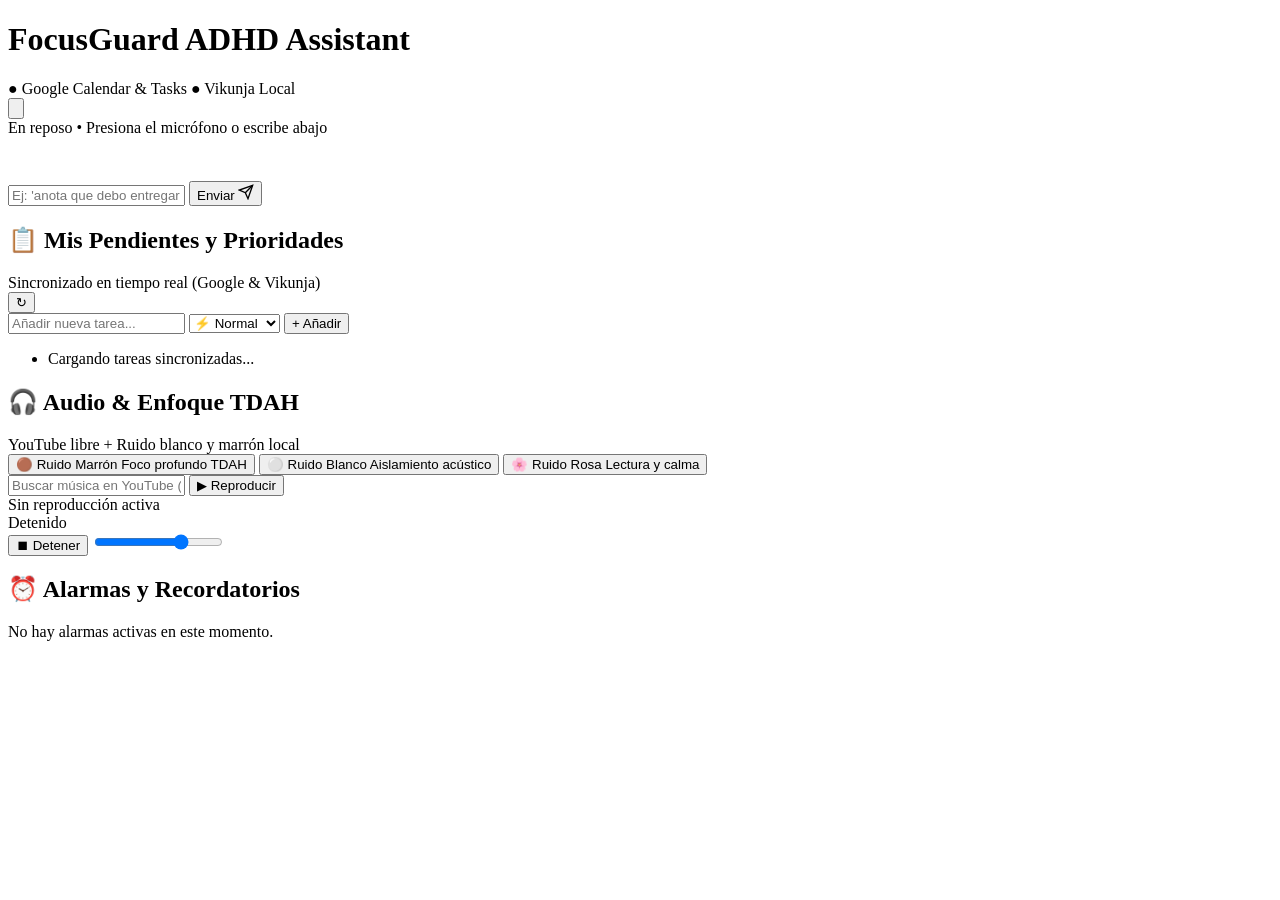
==== adhd-assistant/app/ui/index.html @ 767be78a "feat: release v1.0.0 YourFocusGuard ADHD Assistant con Google Calendar, Vikunja y UI reactiva" ====
<!DOCTYPE html>
<html lang="es">
<head>
  <meta charset="UTF-8">
  <meta name="viewport" content="width=device-width, initial-scale=1.0">
  <title>YourFocusGuard • Asistente TDAH Inteligente</title>
  <link rel="stylesheet" href="/style.css">
  <link rel="preconnect" href="https://fonts.googleapis.com">
  <link rel="preconnect" href="https://fonts.gstatic.com" crossorigin>
  <link href="https://fonts.googleapis.com/css2?family=Plus+Jakarta+Sans:wght@400;500;600;700;800&family=JetBrains+Mono:wght@400;600&display=swap" rel="stylesheet">
</head>
<body>
  <div class="ambient-glow glow-1"></div>
  <div class="ambient-glow glow-2"></div>

  <div class="app-layout">
    <!-- Header -->
    <header class="top-nav">
      <div class="brand">
        <div class="status-orb pulse"></div>
        <h1>FocusGuard <span>ADHD Assistant</span></h1>
      </div>
      <div class="sync-badges">
        <span class="badge badge-google" id="badgeGoogle">● Google Calendar & Tasks</span>
        <span class="badge badge-vikunja" id="badgeVikunja">● Vikunja Local</span>
      </div>
    </header>

    <!-- Main Voice & Interaction Hub -->
    <section class="voice-hero">
      <div class="mic-container">
        <div class="ripple-ring ring-1"></div>
        <div class="ripple-ring ring-2"></div>
        <div class="ripple-ring ring-3"></div>
        
        <button id="btnMic" class="mic-button ripple-btn" title="Mantén presionado para hablar">
          <svg class="mic-icon" viewBox="0 0 24 24" fill="none" stroke="currentColor" stroke-width="2" stroke-linecap="round" stroke-linejoin="round">
            <path d="M12 2a3 3 0 0 0-3 3v7a3 3 0 0 0 6 0V5a3 3 0 0 0-3-3Z"></path>
            <path d="M19 10v2a7 7 0 0 1-14 0v-2"></path>
            <line x1="12" y1="19" x2="12" y2="22"></line>
          </svg>
        </button>
      </div>

      <div class="voice-status-box">
        <div class="status-indicator" id="statusIndicator">En reposo • Presiona el micrófono o escribe abajo</div>
        <canvas id="waveformCanvas" width="400" height="40"></canvas>
      </div>

      <!-- Quick Text Input -->
      <form id="textForm" class="text-input-bar">
        <input type="text" id="userInput" placeholder="Ej: 'anota que debo entregar el informe mañana', 'alarma en 45 min', 'pon lofi'..." autocomplete="off">
        <button type="submit" class="send-btn ripple-btn">
          <span>Enviar</span>
          <svg viewBox="0 0 24 24" width="16" height="16" stroke="currentColor" stroke-width="2" fill="none"><path d="m22 2-7 20-4-9-9-4Z"></path><path d="M22 2 11 13"></path></svg>
        </button>
      </form>
    </section>

    <!-- Content Grid -->
    <div class="content-grid">
      <!-- Columna 1: Tareas y Cronograma Dual -->
      <section class="card tasks-card">
        <div class="card-header">
          <div class="title-wrap">
            <h2>📋 Mis Pendientes y Prioridades</h2>
            <span class="subtitle">Sincronizado en tiempo real (Google & Vikunja)</span>
          </div>
          <button id="btnRefreshTasks" class="icon-btn ripple-btn" title="Actualizar">↻</button>
        </div>

        <div class="add-task-bar">
          <input type="text" id="newTaskInput" placeholder="Añadir nueva tarea...">
          <select id="newTaskPriority">
            <option value="2">⚡ Normal</option>
            <option value="3">🔥 Alta</option>
            <option value="4">🚨 Urgente</option>
            <option value="1">☕ Baja</option>
          </select>
          <button id="btnAddTask" class="action-btn ripple-btn">+ Añadir</button>
        </div>

        <ul class="task-list" id="taskList">
          <li class="loading-item">Cargando tareas sincronizadas...</li>
        </ul>
      </section>

      <!-- Columna 2: Audio & Enfoque TDAH + Alarmas -->
      <div class="side-column">
        <!-- Audio Player Card -->
        <section class="card audio-card">
          <div class="card-header">
            <div class="title-wrap">
              <h2>🎧 Audio & Enfoque TDAH</h2>
              <span class="subtitle">YouTube libre + Ruido blanco y marrón local</span>
            </div>
          </div>

          <!-- Noise Quick Presets -->
          <div class="noise-presets">
            <button class="preset-btn ripple-btn" data-noise="brown">
              <span class="preset-icon">🟤</span>
              <span class="preset-name">Ruido Marrón</span>
              <span class="preset-desc">Foco profundo TDAH</span>
            </button>
            <button class="preset-btn ripple-btn" data-noise="white">
              <span class="preset-icon">⚪</span>
              <span class="preset-name">Ruido Blanco</span>
              <span class="preset-desc">Aislamiento acústico</span>
            </button>
            <button class="preset-btn ripple-btn" data-noise="pink">
              <span class="preset-icon">🌸</span>
              <span class="preset-name">Ruido Rosa</span>
              <span class="preset-desc">Lectura y calma</span>
            </button>
          </div>

          <!-- YouTube Stream Search -->
          <form id="youtubeForm" class="youtube-search-bar">
            <input type="text" id="ytQuery" placeholder="Buscar música en YouTube (ej: Hans Zimmer, Synthwave)...">
            <button type="submit" class="action-btn ripple-btn">▶ Reproducir</button>
          </form>

          <!-- Active Player Box -->
          <div class="player-box" id="playerBox">
            <div class="player-info">
              <div class="player-title" id="playerTitle">Sin reproducción activa</div>
              <div class="player-badge" id="playerBadge">Detenido</div>
            </div>
            <div class="player-controls">
              <button id="btnStopAudio" class="control-btn ripple-btn">⏹ Detener</button>
              <input type="range" id="volumeSlider" min="0" max="1" step="0.05" value="0.7" title="Volumen">
            </div>
          </div>
          <audio id="audioStream" preload="none"></audio>
        </section>

        <!-- Alarmas Activas -->
        <section class="card timers-card">
          <div class="card-header">
            <h2>⏰ Alarmas y Recordatorios</h2>
          </div>
          <div id="timersList" class="timers-list">
            <div class="empty-state">No hay alarmas activas en este momento.</div>
          </div>
        </section>
      </div>
    </div>
  </div>

  <!-- Toast Notification Container -->
  <div id="toastContainer" class="toast-container"></div>

  <script src="/app.js"></script>
</body>
</html>
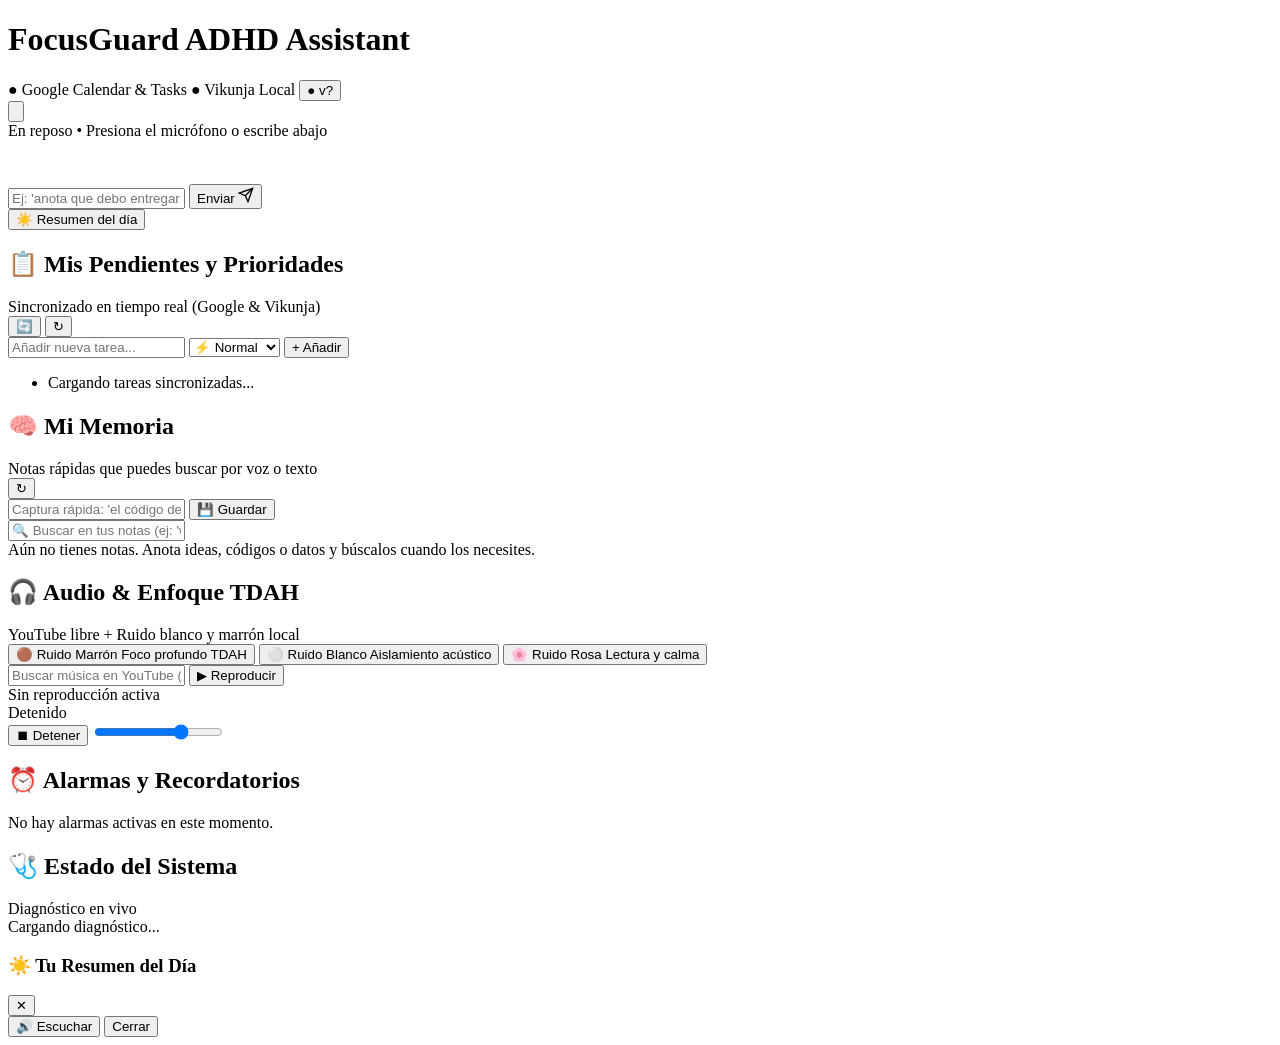
==== commit 2e8571d5: "feat(core): actualizar a v0.12 con memoria, sync bidireccional y edge-tts" ====
--- a/adhd-assistant/app/ui/index.html
+++ b/adhd-assistant/app/ui/index.html
@@ -3,7 +3,7 @@
 <head>
   <meta charset="UTF-8">
   <meta name="viewport" content="width=device-width, initial-scale=1.0">
-  <title>YourFocusGuard • Asistente TDAH Inteligente</title>
+  <title>FocusGuard • Asistente TDAH Inteligente</title>
   <link rel="stylesheet" href="/style.css">
   <link rel="preconnect" href="https://fonts.googleapis.com">
   <link rel="preconnect" href="https://fonts.gstatic.com" crossorigin>
@@ -23,6 +23,7 @@
       <div class="sync-badges">
         <span class="badge badge-google" id="badgeGoogle">● Google Calendar & Tasks</span>
         <span class="badge badge-vikunja" id="badgeVikunja">● Vikunja Local</span>
+        <button id="btnSaludTop" class="badge badge-salud" title="Ver estado del sistema">● v<span id="versionTag">?</span></button>
       </div>
     </header>
 
@@ -49,43 +50,77 @@
 
       <!-- Quick Text Input -->
       <form id="textForm" class="text-input-bar">
-        <input type="text" id="userInput" placeholder="Ej: 'anota que debo entregar el informe mañana', 'alarma en 45 min', 'pon lofi'..." autocomplete="off">
+        <input type="text" id="userInput" placeholder="Ej: 'anota que debo entregar el informe', 'resumen del día', 'alarma en 45 min', 'pon lofi'..." autocomplete="off">
         <button type="submit" class="send-btn ripple-btn">
           <span>Enviar</span>
           <svg viewBox="0 0 24 24" width="16" height="16" stroke="currentColor" stroke-width="2" fill="none"><path d="m22 2-7 20-4-9-9-4Z"></path><path d="M22 2 11 13"></path></svg>
         </button>
       </form>
+
+      <!-- v0.11: Briefing diario rápido -->
+      <div class="quick-actions">
+        <button id="btnBriefing" class="quick-btn ripple-btn">☀️ Resumen del día</button>
+      </div>
     </section>
 
     <!-- Content Grid -->
     <div class="content-grid">
-      <!-- Columna 1: Tareas y Cronograma Dual -->
-      <section class="card tasks-card">
-        <div class="card-header">
-          <div class="title-wrap">
-            <h2>📋 Mis Pendientes y Prioridades</h2>
-            <span class="subtitle">Sincronizado en tiempo real (Google & Vikunja)</span>
-          </div>
-          <button id="btnRefreshTasks" class="icon-btn ripple-btn" title="Actualizar">↻</button>
-        </div>
-
-        <div class="add-task-bar">
-          <input type="text" id="newTaskInput" placeholder="Añadir nueva tarea...">
-          <select id="newTaskPriority">
-            <option value="2">⚡ Normal</option>
-            <option value="3">🔥 Alta</option>
-            <option value="4">🚨 Urgente</option>
-            <option value="1">☕ Baja</option>
-          </select>
-          <button id="btnAddTask" class="action-btn ripple-btn">+ Añadir</button>
-        </div>
-
-        <ul class="task-list" id="taskList">
-          <li class="loading-item">Cargando tareas sincronizadas...</li>
-        </ul>
-      </section>
-
-      <!-- Columna 2: Audio & Enfoque TDAH + Alarmas -->
+      <!-- Columna 1: Tareas + Memoria -->
+      <div class="main-column">
+        <section class="card tasks-card">
+          <div class="card-header">
+            <div class="title-wrap">
+              <h2>📋 Mis Pendientes y Prioridades</h2>
+              <span class="subtitle">Sincronizado en tiempo real (Google & Vikunja)</span>
+            </div>
+            <div class="header-btns">
+              <button id="btnSyncCal" class="icon-btn ripple-btn" title="Sincronizar tareas con Google Calendar (bidireccional)">🔄</button>
+              <button id="btnRefreshTasks" class="icon-btn ripple-btn" title="Actualizar">↻</button>
+            </div>
+          </div>
+
+          <div class="add-task-bar">
+            <input type="text" id="newTaskInput" placeholder="Añadir nueva tarea...">
+            <select id="newTaskPriority">
+              <option value="2">⚡ Normal</option>
+              <option value="3">🔥 Alta</option>
+              <option value="4">🚨 Urgente</option>
+              <option value="1">☕ Baja</option>
+            </select>
+            <button id="btnAddTask" class="action-btn ripple-btn">+ Añadir</button>
+          </div>
+
+          <ul class="task-list" id="taskList">
+            <li class="loading-item">Cargando tareas sincronizadas...</li>
+          </ul>
+        </section>
+
+        <!-- v0.11: Memoria / Segundo cerebro -->
+        <section class="card memoria-card">
+          <div class="card-header">
+            <div class="title-wrap">
+              <h2>🧠 Mi Memoria</h2>
+              <span class="subtitle">Notas rápidas que puedes buscar por voz o texto</span>
+            </div>
+            <button id="btnRefreshNotas" class="icon-btn ripple-btn" title="Actualizar">↻</button>
+          </div>
+
+          <div class="nota-captura">
+            <input type="text" id="notaInput" placeholder="Captura rápida: 'el código de la puerta es 1234'...">
+            <button id="btnGuardarNota" class="action-btn ripple-btn">💾 Guardar</button>
+          </div>
+
+          <div class="nota-busqueda">
+            <input type="text" id="notaBuscarInput" placeholder="🔍 Buscar en tus notas (ej: 'wifi', 'puerta', 'podcast')...">
+          </div>
+
+          <div class="notas-list" id="notasList">
+            <div class="empty-state">Aún no tienes notas. Anota ideas, códigos o datos y búscalos cuando los necesites.</div>
+          </div>
+        </section>
+      </div>
+
+      <!-- Columna 2: Audio & Enfoque TDAH + Alarmas + Salud -->
       <div class="side-column">
         <!-- Audio Player Card -->
         <section class="card audio-card">
@@ -144,6 +179,34 @@
             <div class="empty-state">No hay alarmas activas en este momento.</div>
           </div>
         </section>
+
+        <!-- v0.12: Estado del sistema -->
+        <section class="card salud-card">
+          <div class="card-header">
+            <div class="title-wrap">
+              <h2>🩺 Estado del Sistema</h2>
+              <span class="subtitle" id="saludUptime">Diagnóstico en vivo</span>
+            </div>
+          </div>
+          <div class="salud-chips" id="saludList">
+            <div class="empty-state">Cargando diagnóstico...</div>
+          </div>
+        </section>
+      </div>
+    </div>
+  </div>
+
+  <!-- v0.11: Modal de Briefing Diario -->
+  <div id="briefingModal" class="modal-overlay hidden">
+    <div class="modal-box">
+      <div class="modal-header">
+        <h3>☀️ Tu Resumen del Día</h3>
+        <button id="btnCerrarBriefing" class="icon-btn ripple-btn" title="Cerrar">✕</button>
+      </div>
+      <div id="briefingTexto" class="modal-body"></div>
+      <div class="modal-footer">
+        <button id="btnEscucharBriefing" class="action-btn ripple-btn">🔊 Escuchar</button>
+        <button id="btnCerrarBriefing2" class="control-btn ripple-btn">Cerrar</button>
       </div>
     </div>
   </div>
